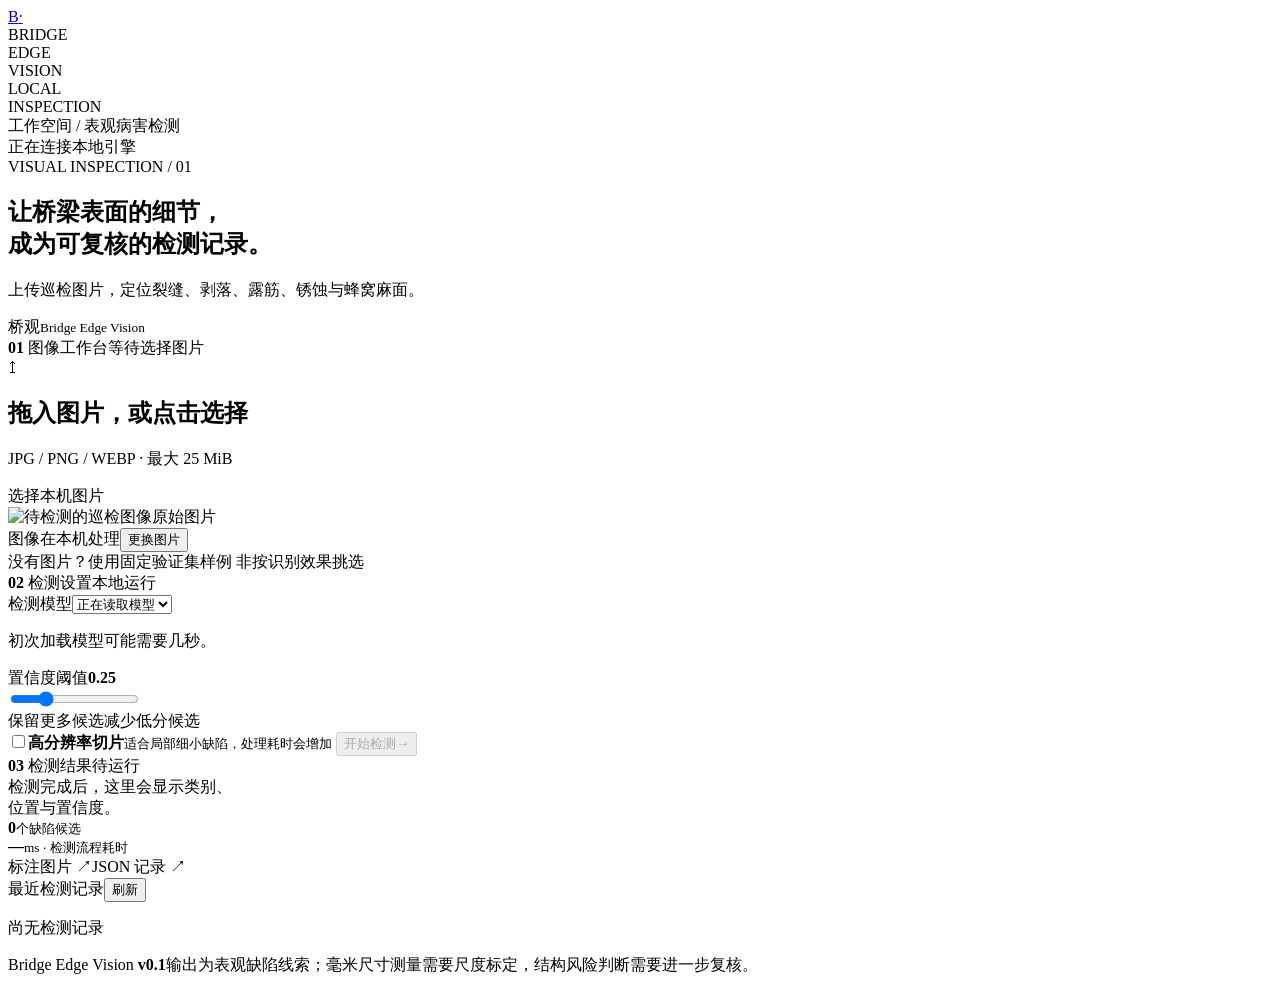
==== src/bridge_edge/web/index.html @ 4358387d "Build offline bridge-defect detection, audited data workflow and CPU baseline" ====
<!doctype html>
<html lang="zh-CN">
<head><meta charset="utf-8"><meta name="viewport" content="width=device-width,initial-scale=1"><title>桥观 · Bridge Edge Vision</title><link rel="stylesheet" href="/assets/style.css"></head>
<body>
<aside class="rail"><a class="brand" href="/">B<span>·</span></a><div class="rail-label">BRIDGE<br>EDGE<br>VISION</div><div class="rail-bottom">LOCAL<br>INSPECTION</div></aside>
<main>
  <header><div class="breadcrumb">工作空间 <span>/</span> 表观病害检测</div><div class="connection"><i></i><span id="connection">正在连接本地引擎</span></div></header>
  <section class="intro"><div><div class="eyebrow">VISUAL INSPECTION / 01</div><h1>让桥梁表面的细节，<br>成为可复核的检测记录。</h1><p>上传巡检图片，定位裂缝、剥落、露筋、锈蚀与蜂窝麻面。</p></div><div class="intro-mark"><span>桥观</span><small>Bridge Edge Vision</small></div></section>
  <div class="workspace">
    <section class="stage panel"><div class="panel-heading"><span><b class="number">01</b> 图像工作台</span><span class="muted" id="filename">等待选择图片</span></div>
      <label class="dropzone" id="dropzone" for="file"><div class="upload-icon">↥</div><h2>拖入图片，或点击选择</h2><p>JPG / PNG / WEBP · 最大 25 MiB</p><span class="button secondary">选择本机图片</span></label>
      <div class="image-wrap hidden" id="image-wrap"><img id="preview" alt="待检测的巡检图像"><span class="image-label" id="image-label">原始图片</span></div>
      <input type="file" id="file" accept="image/jpeg,image/png,image/webp" hidden>
      <div class="stage-footer"><span id="dimensions">图像在本机处理</span><button class="link hidden" id="replace">更换图片</button></div>
      <div class="sample-heading">没有图片？使用固定验证集样例 <span>非按识别效果挑选</span></div><div id="samples" class="samples"></div>
    </section>
    <aside class="controls">
      <section class="panel settings"><div class="panel-heading"><span><b class="number">02</b> 检测设置</span><span class="pill">本地运行</span></div>
        <label class="field-label" for="model">检测模型</label><select id="model"><option>正在读取模型</option></select><p class="help" id="model-note">初次加载模型可能需要几秒。</p>
        <div class="threshold-label"><label class="field-label" for="confidence">置信度阈值</label><strong id="confidence-value">0.25</strong></div><input type="range" id="confidence" min="0.05" max="0.85" step="0.05" value="0.25"><div class="range-hints"><span>保留更多候选</span><span>减少低分候选</span></div>
        <label class="toggle"><input type="checkbox" id="tile"><span><b>高分辨率切片</b><small>适合局部细小缺陷，处理耗时会增加</small></span></label>
        <button class="button primary" id="detect" disabled><span>开始检测</span><span>→</span></button><div role="alert" id="error" class="error hidden"></div>
      </section>
      <section class="panel result"><div class="panel-heading"><span><b class="number">03</b> 检测结果</span><span id="result-status" class="muted">待运行</span></div><div class="empty" id="empty-result">检测完成后，这里会显示类别、<br>位置与置信度。</div><div id="result-body" class="hidden"><div class="metrics"><div><strong id="finding-count">0</strong><small>个缺陷候选</small></div><div><strong id="latency">—</strong><small>ms · 检测流程耗时</small></div></div><div id="findings"></div><div class="downloads"><a id="download-image" class="button secondary" download>标注图片 ↗</a><a id="download-json" class="button secondary" download>JSON 记录 ↗</a></div></div></section>
    </aside>
  </div>
  <section class="history panel"><div class="panel-heading"><span>最近检测记录</span><button id="refresh-history" class="link">刷新</button></div><div id="history" class="history-grid"><p class="muted">尚无检测记录</p></div></section>
  <footer><span>Bridge Edge Vision <b>v0.1</b></span><span>输出为表观缺陷线索；毫米尺寸测量需要尺度标定，结构风险判断需要进一步复核。</span></footer>
</main><script src="/assets/app.js"></script>
</body></html>
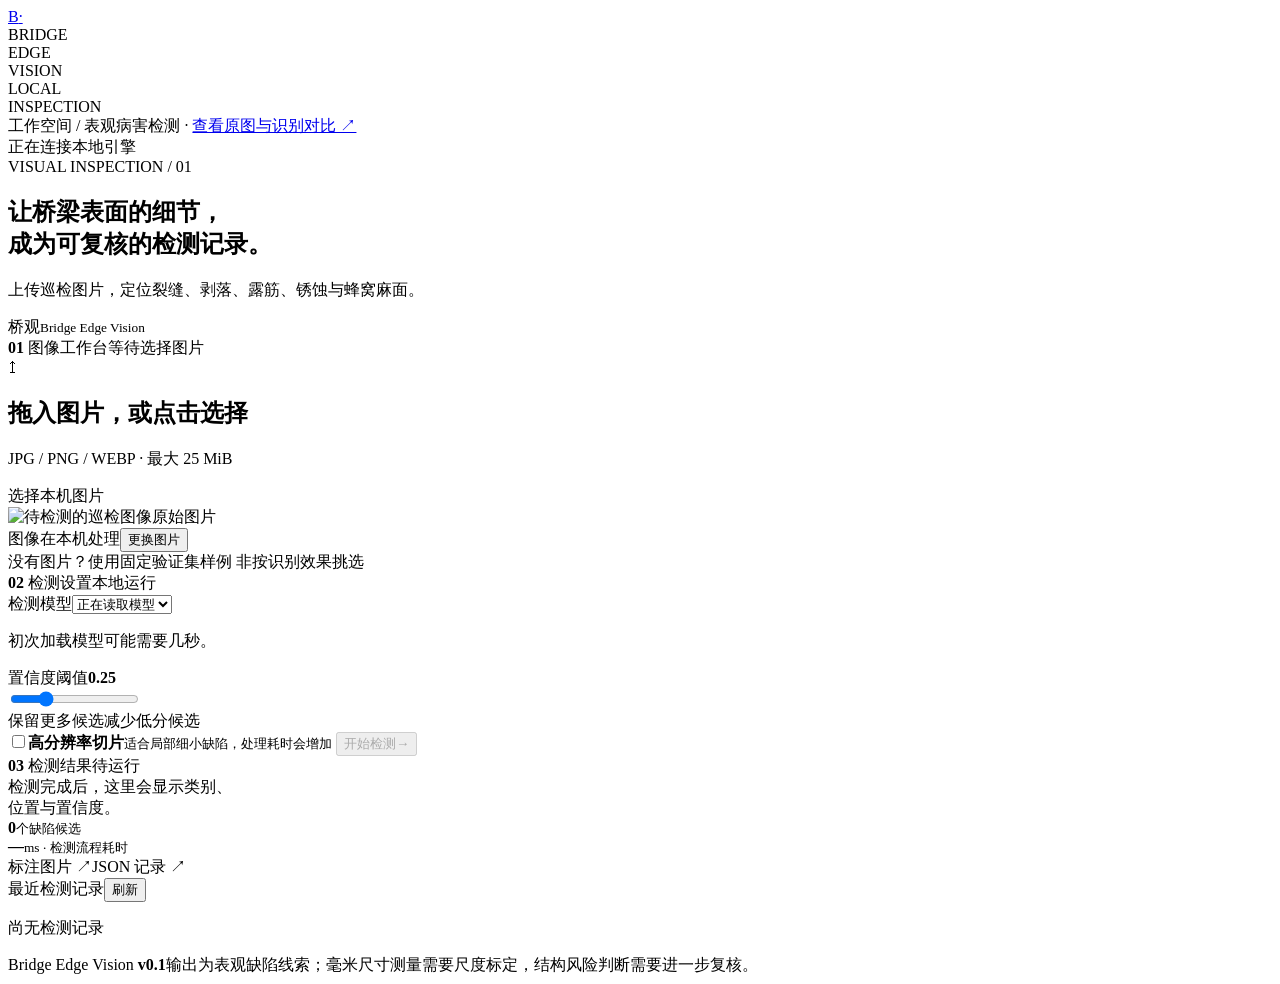
==== commit 04d33714: "Improve defect inspection and make missed detections explicit Add validated multiscale inference and" ====
--- a/src/bridge_edge/web/index.html
+++ b/src/bridge_edge/web/index.html
@@ -4,7 +4,7 @@
 <body>
 <aside class="rail"><a class="brand" href="/">B<span>·</span></a><div class="rail-label">BRIDGE<br>EDGE<br>VISION</div><div class="rail-bottom">LOCAL<br>INSPECTION</div></aside>
 <main>
-  <header><div class="breadcrumb">工作空间 <span>/</span> 表观病害检测</div><div class="connection"><i></i><span id="connection">正在连接本地引擎</span></div></header>
+  <header><div class="breadcrumb">工作空间 <span>/</span> 表观病害检测 · <a href="/comparison/">查看原图与识别对比 ↗</a></div><div class="connection"><i></i><span id="connection">正在连接本地引擎</span></div></header>
   <section class="intro"><div><div class="eyebrow">VISUAL INSPECTION / 01</div><h1>让桥梁表面的细节，<br>成为可复核的检测记录。</h1><p>上传巡检图片，定位裂缝、剥落、露筋、锈蚀与蜂窝麻面。</p></div><div class="intro-mark"><span>桥观</span><small>Bridge Edge Vision</small></div></section>
   <div class="workspace">
     <section class="stage panel"><div class="panel-heading"><span><b class="number">01</b> 图像工作台</span><span class="muted" id="filename">等待选择图片</span></div>
